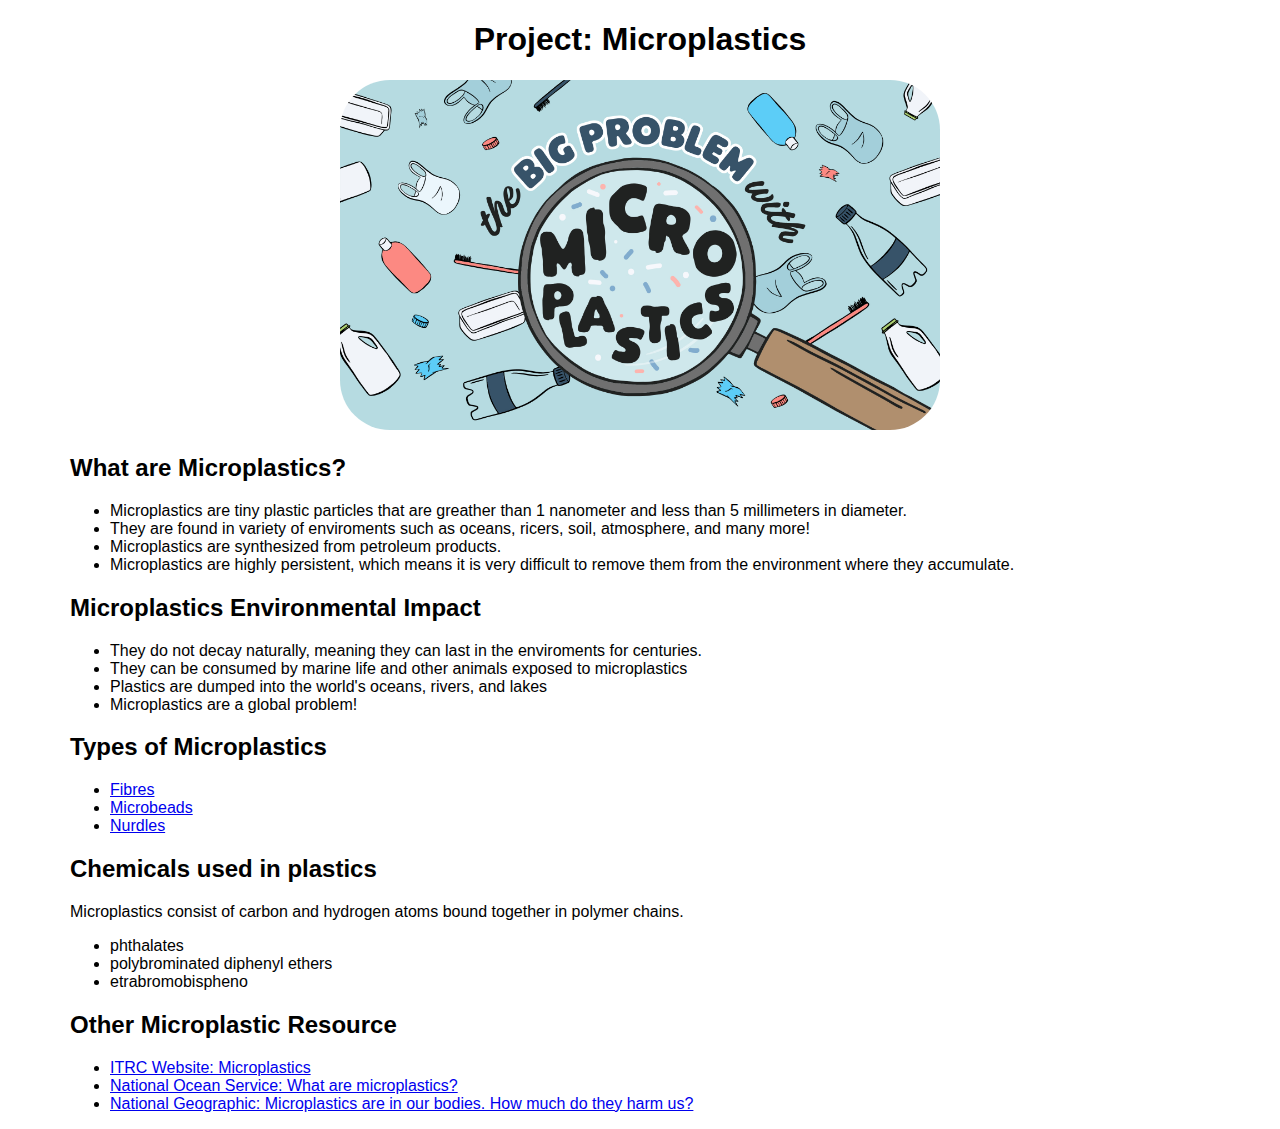
==== index.html @ 754310f2 "Add files via upload" ====
<!DOCTYPE html>
<html lang="en">
  <head>
    <meta charset="UTF-8" />
    <meta name="viewport" content="width=device-width, initial-scale=1.0" />
    <title>Document</title>
    <link rel="stylesheet" href="styles\styles.css" />
  </head>
  <body>
    <header>
      <h1>Project: Microplastics</h1>
      <img src="./img/Microplastics-img.jpg" alt="" />
      <!-- <p>
        Microplastics are tiny plastic particles less than 5 millimeters in
        diameter, originating from the breakdown of larger plastics and
        manufactured products like microbeads in cosmetics. These persistent
        particles, composed of various plastic polymers, are found in oceans,
        rivers, soil, and air, and pose significant environmental and health
        risks. They can be ingested by marine life and enter the food chain,
        potentially affecting human health.
      </p> -->
    </header>
    <main>
      <section>
        <h2>What are Microplastics?</h2>
        <ul>
          <li>
            Microplastics are tiny plastic particles that are greather than 1
            nanometer and less than 5 millimeters in diameter.
          </li>
          <li>
            They are found in variety of enviroments such as oceans, ricers,
            soil, atmosphere, and many more!
          </li>
          <li>Microplastics are synthesized from petroleum products.</li>
          <li>
            Microplastics are highly persistent, which means it is very
            difficult to remove them from the environment where they accumulate.
          </li>
        </ul>
      </section>
      <section>
        <h2>Microplastics Environmental Impact</h2>
        <ul>
          <li>
            They do not decay naturally, meaning they can last in the
            enviroments for centuries.
          </li>
          <li>
            They can be consumed by marine life and other animals exposed to
            microplastics
          </li>
          <li>
            Plastics are dumped into the world's oceans, rivers, and lakes
          </li>
          <li>Microplastics are a global problem!</li>
        </ul>
      </section>
      <section>
        <h2>Types of Microplastics</h2>
        <ul>
          <li>
            <a href="microplastic-type\fibers.html" rel="noopener noreferrer"
              >Fibres</a
            >
          </li>
          <li>
            <a
              href="microplastic-type\microbeads.html"
              rel="noopener noreferrer"
              >Microbeads</a
            >
          </li>
          <li>
            <a href="microplastic-type\nurdles.html" rel="noopener noreferrer"
              >Nurdles</a
            >
          </li>
        </ul>
      </section>
      <section>
        <h2>Chemicals used in plastics</h2>
        <p>
          Microplastics consist of carbon and hydrogen atoms bound together in
          polymer chains.
        </p>
        <ul>
          <li>phthalates</li>
          <li>polybrominated diphenyl ethers</li>
          <li>etrabromobispheno</li>
        </ul>
      </section>
      <section>
        <h2>Other Microplastic Resource</h2>
        <ul>
          <li>
            <a
              href="https://mp-1.itrcweb.org/"
              target="_blank"
              rel="noopener noreferrer"
              >ITRC Website: Microplastics</a
            >
          </li>
          <li>
            <a
              href="https://oceanservice.noaa.gov/facts/microplastics.html#:~:text=Most%20plastics%20in%20the%20ocean,through%20waterways%20into%20the%20ocean."
              target="_blank"
              rel="noopener noreferrer"
              >National Ocean Service: What are microplastics?</a
            >
          </li>
          <li>
            <a
              href="https://www.nationalgeographic.com/environment/article/microplastics-are-in-our-bodies-how-much-do-they-harm-us"
              target="_blank"
              rel="noopener noreferrer"
              >National Geographic: Microplastics are in our bodies. How much do
              they harm us?</a
            >
          </li>
        </ul>
      </section>
    </main>
  </body>
</html>
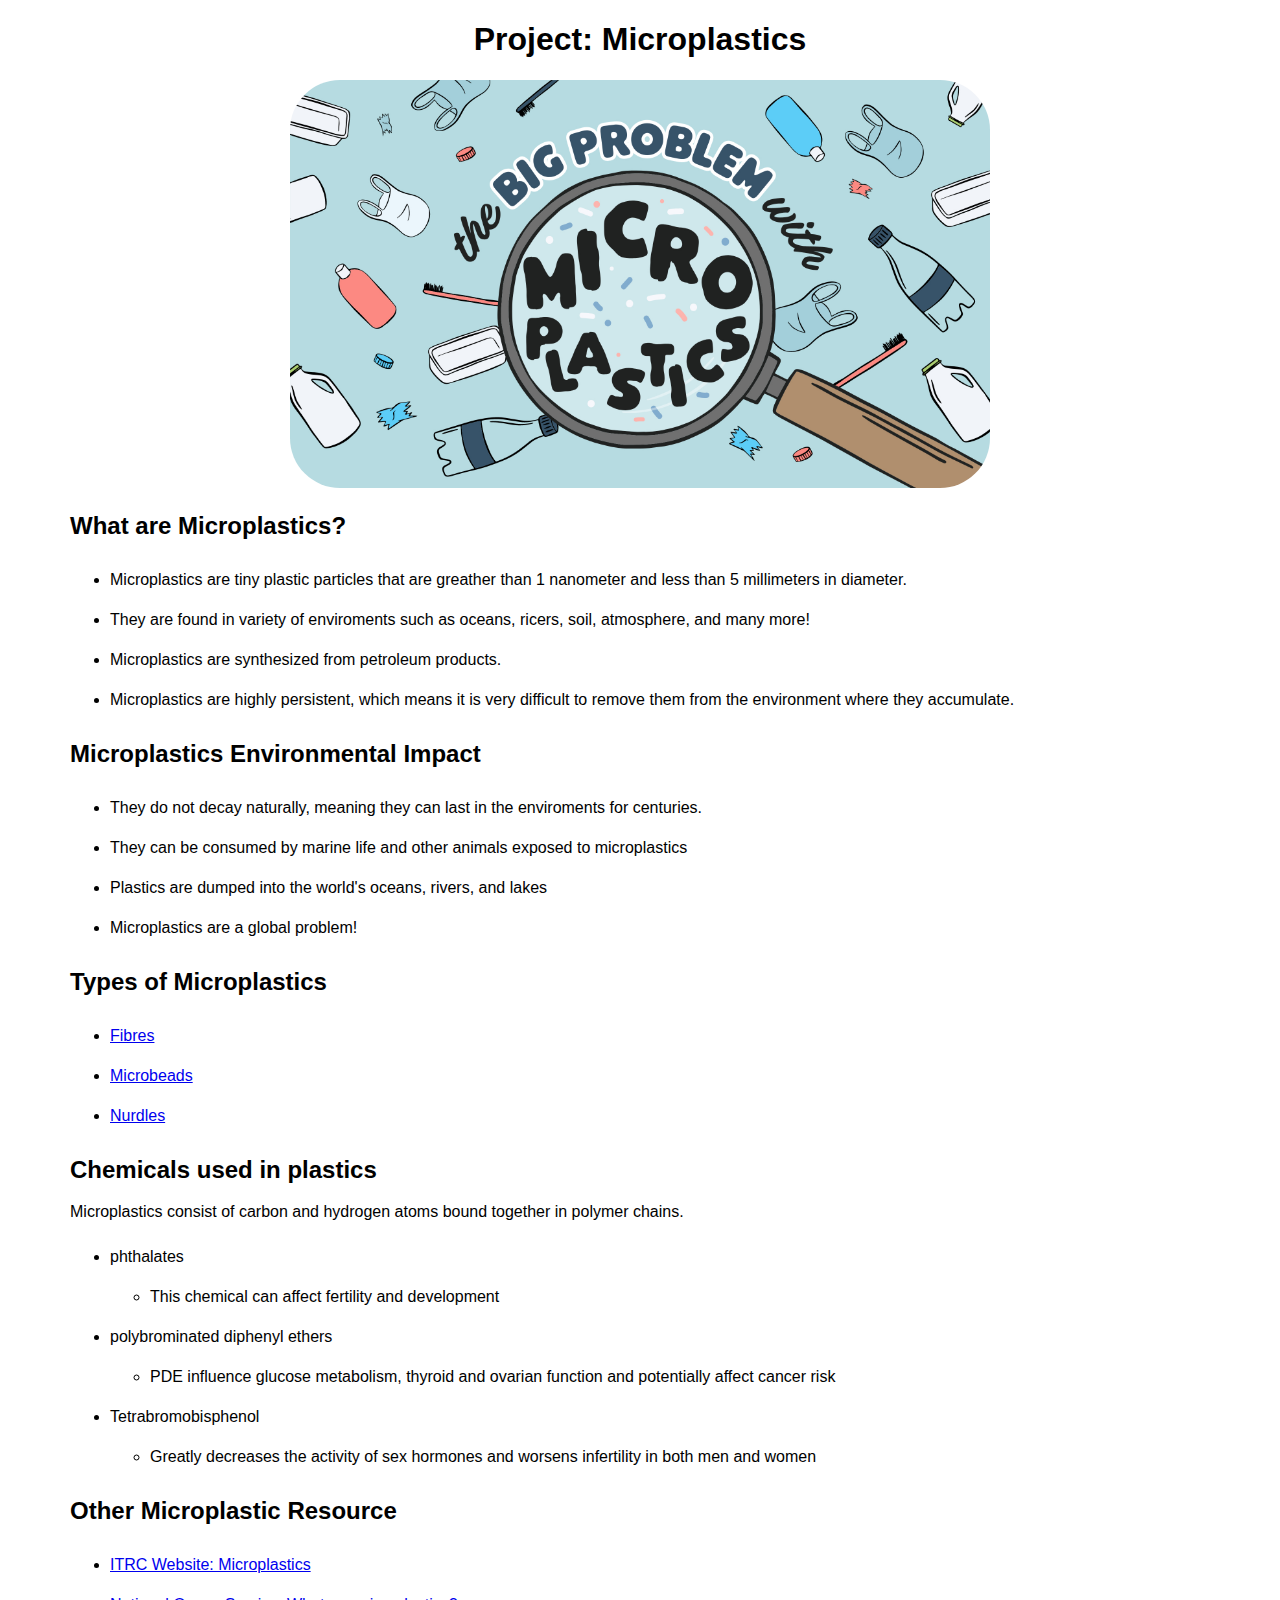
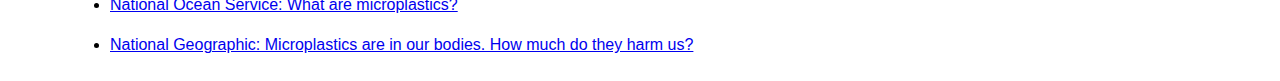
==== commit 2107418a: "Finish" ====
--- a/index.html
+++ b/index.html
@@ -86,8 +86,23 @@
         </p>
         <ul>
           <li>phthalates</li>
+          <ul>
+            <li>This chemical can affect fertility and development</li>
+          </ul>
           <li>polybrominated diphenyl ethers</li>
-          <li>etrabromobispheno</li>
+          <ul>
+            <li>
+              PDE influence glucose metabolism, thyroid and ovarian function and
+              potentially affect cancer risk
+            </li>
+          </ul>
+          <li>Tetrabromobisphenol</li>
+          <ul>
+            <li>
+              Greatly decreases the activity of sex hormones and worsens
+              infertility in both men and women
+            </li>
+          </ul>
         </ul>
       </section>
       <section>
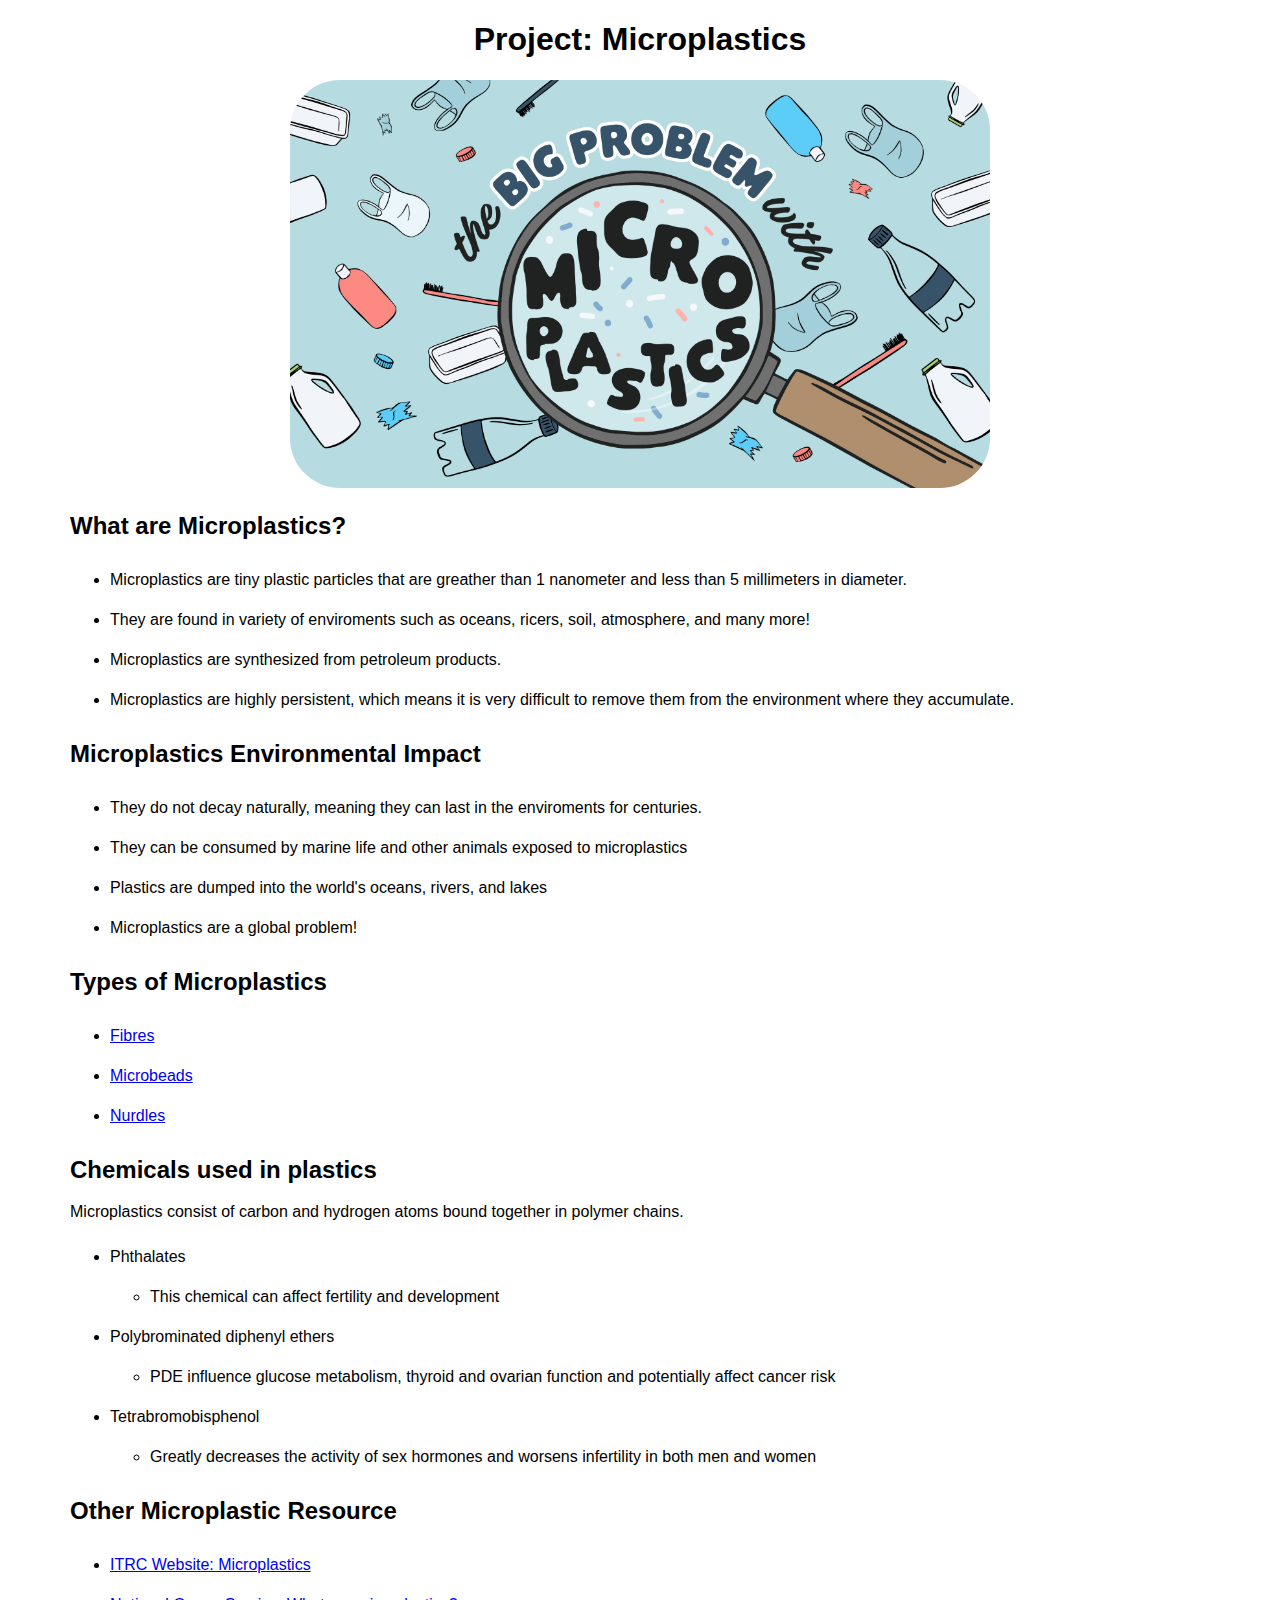
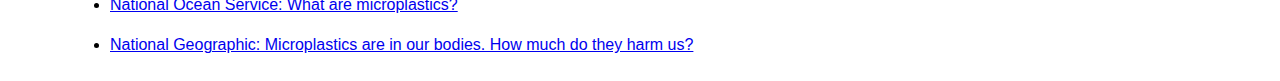
==== commit 58bf6459: "Capitalized the type of chemicals" ====
--- a/index.html
+++ b/index.html
@@ -85,11 +85,11 @@
           polymer chains.
         </p>
         <ul>
-          <li>phthalates</li>
+          <li>Phthalates</li>
           <ul>
             <li>This chemical can affect fertility and development</li>
           </ul>
-          <li>polybrominated diphenyl ethers</li>
+          <li>Polybrominated diphenyl ethers</li>
           <ul>
             <li>
               PDE influence glucose metabolism, thyroid and ovarian function and
